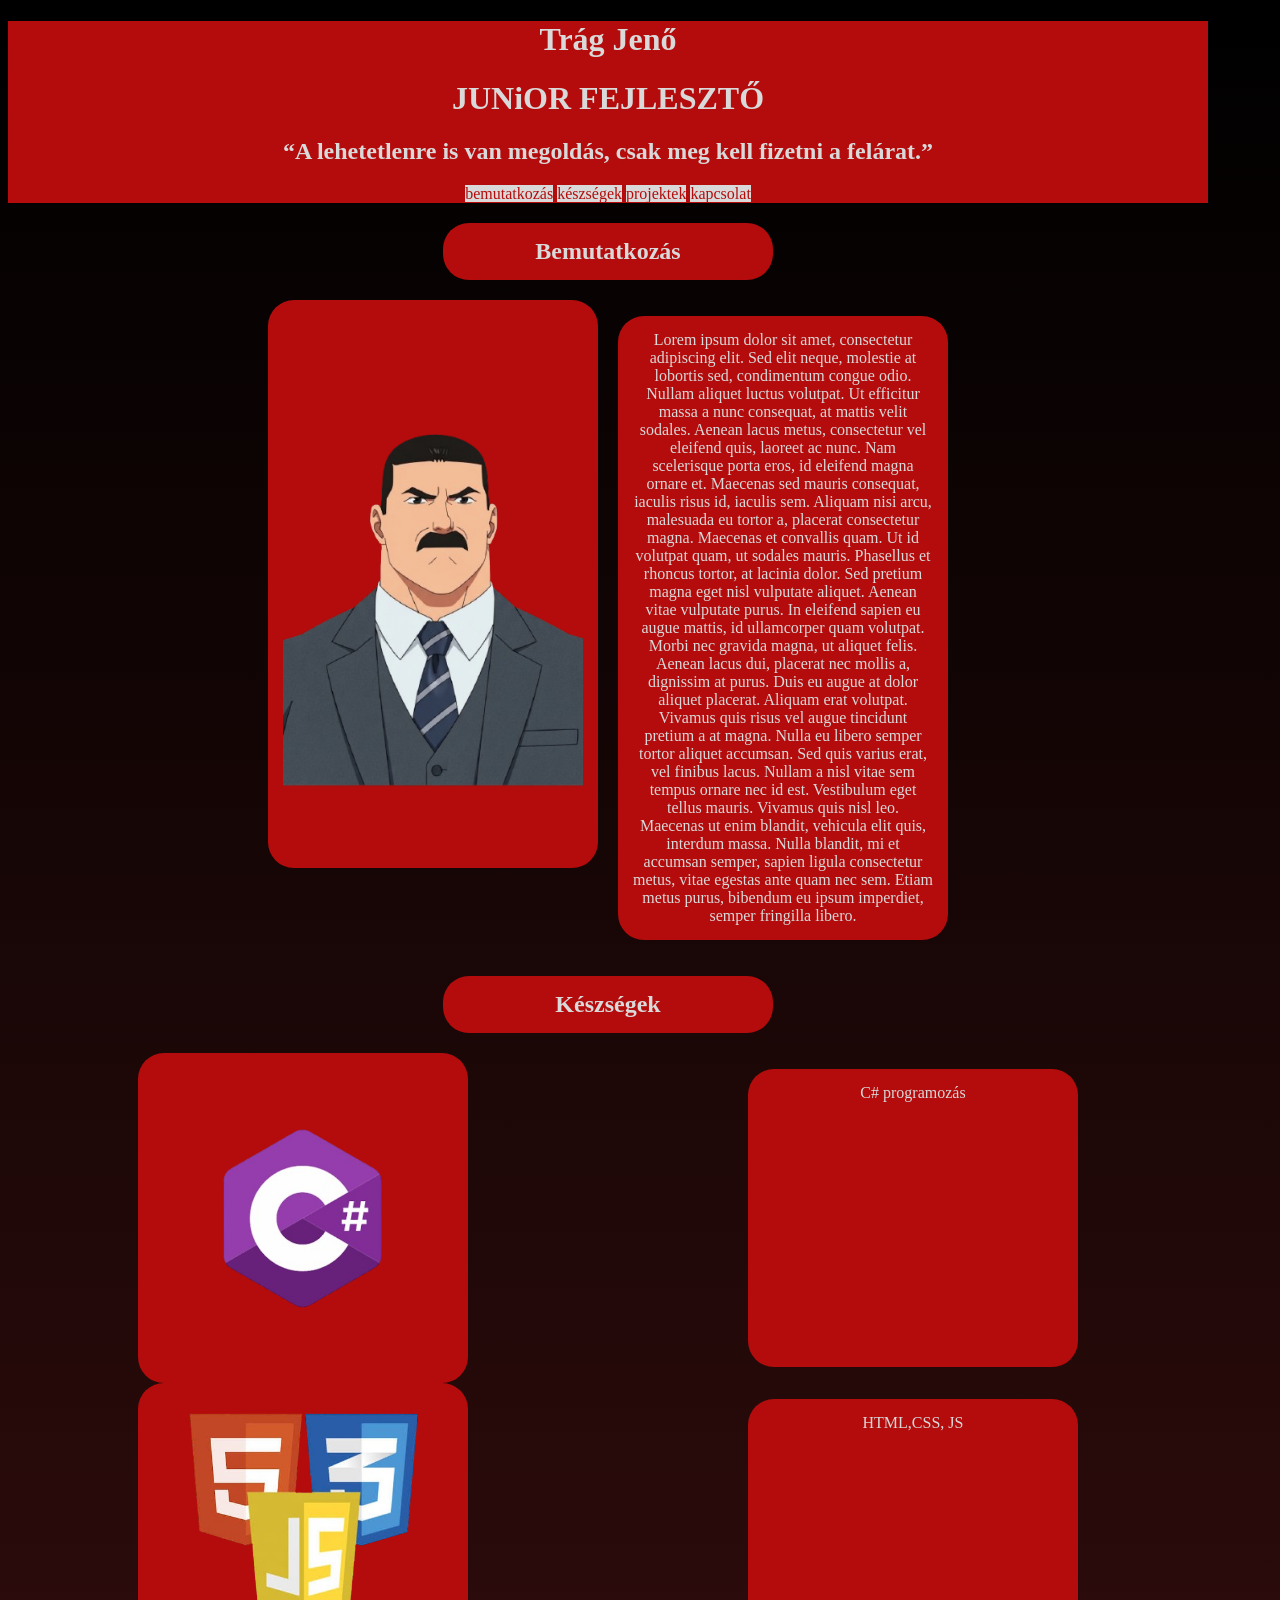
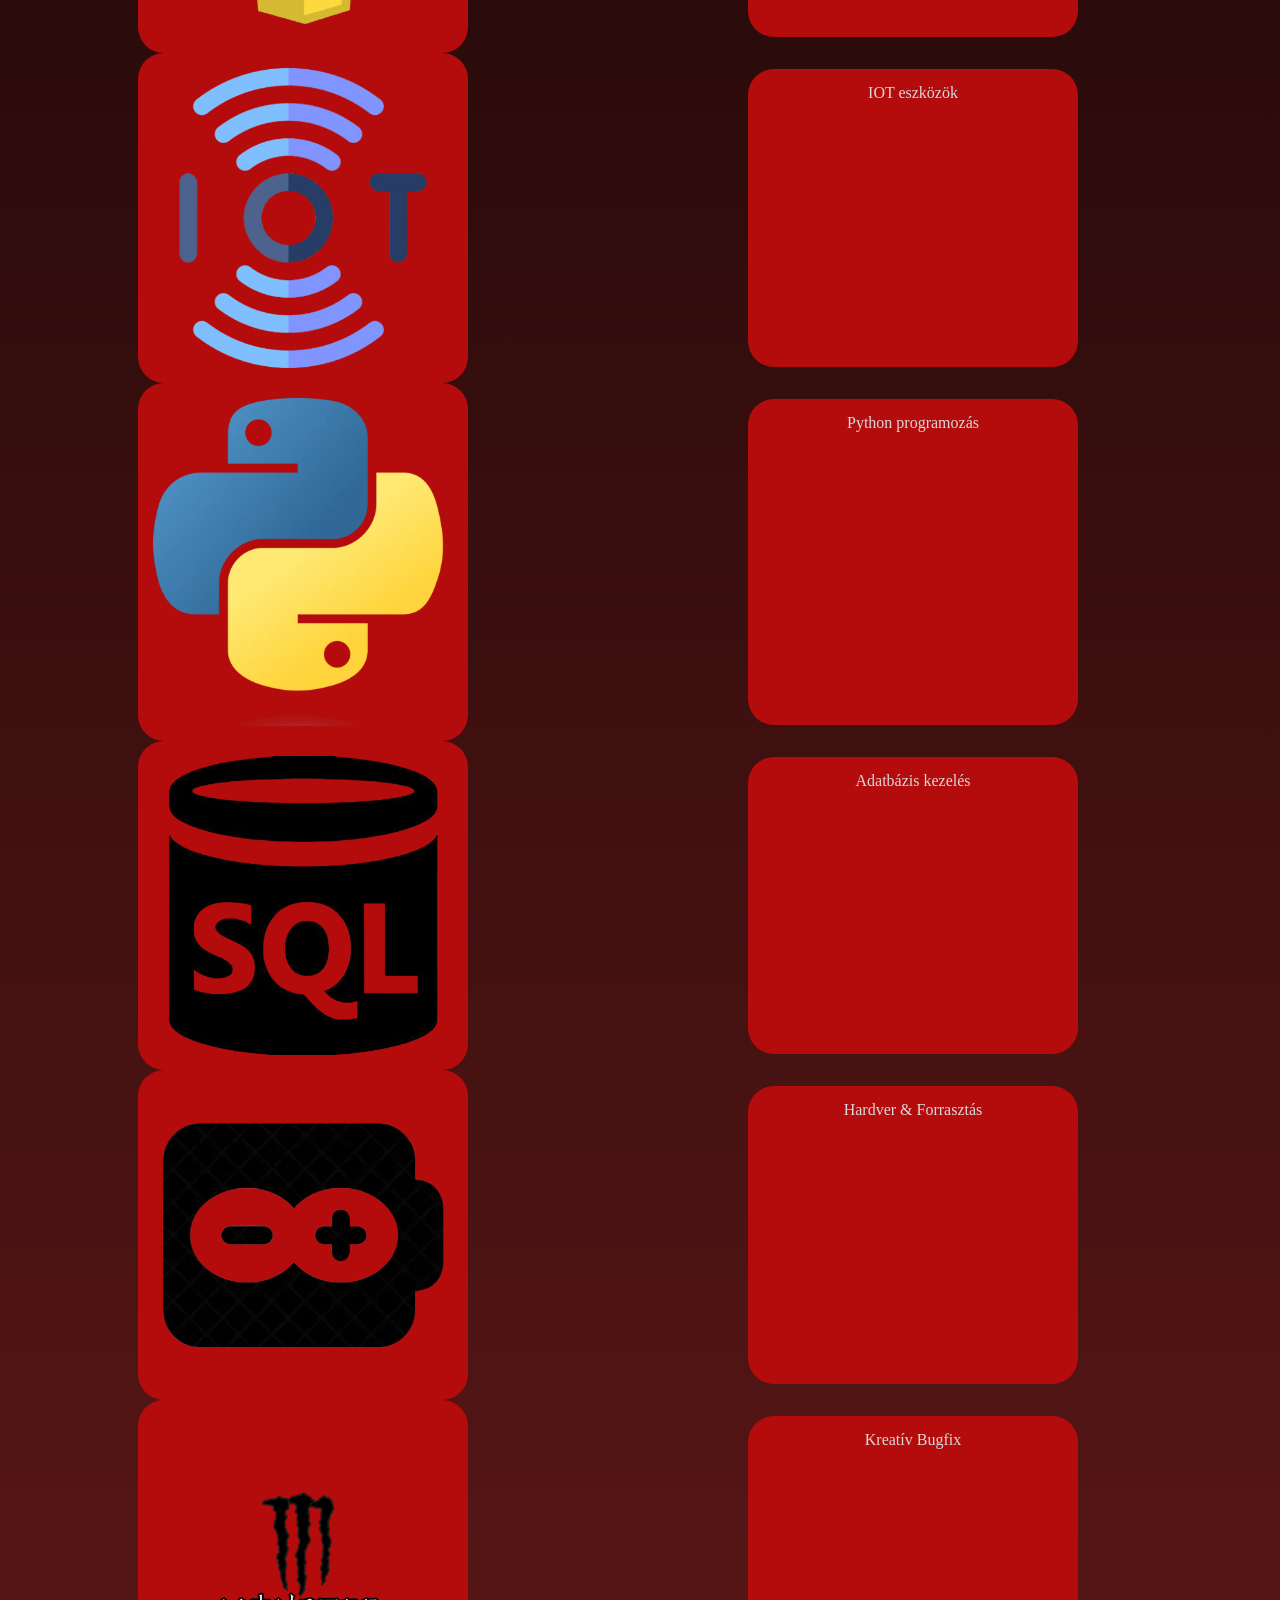
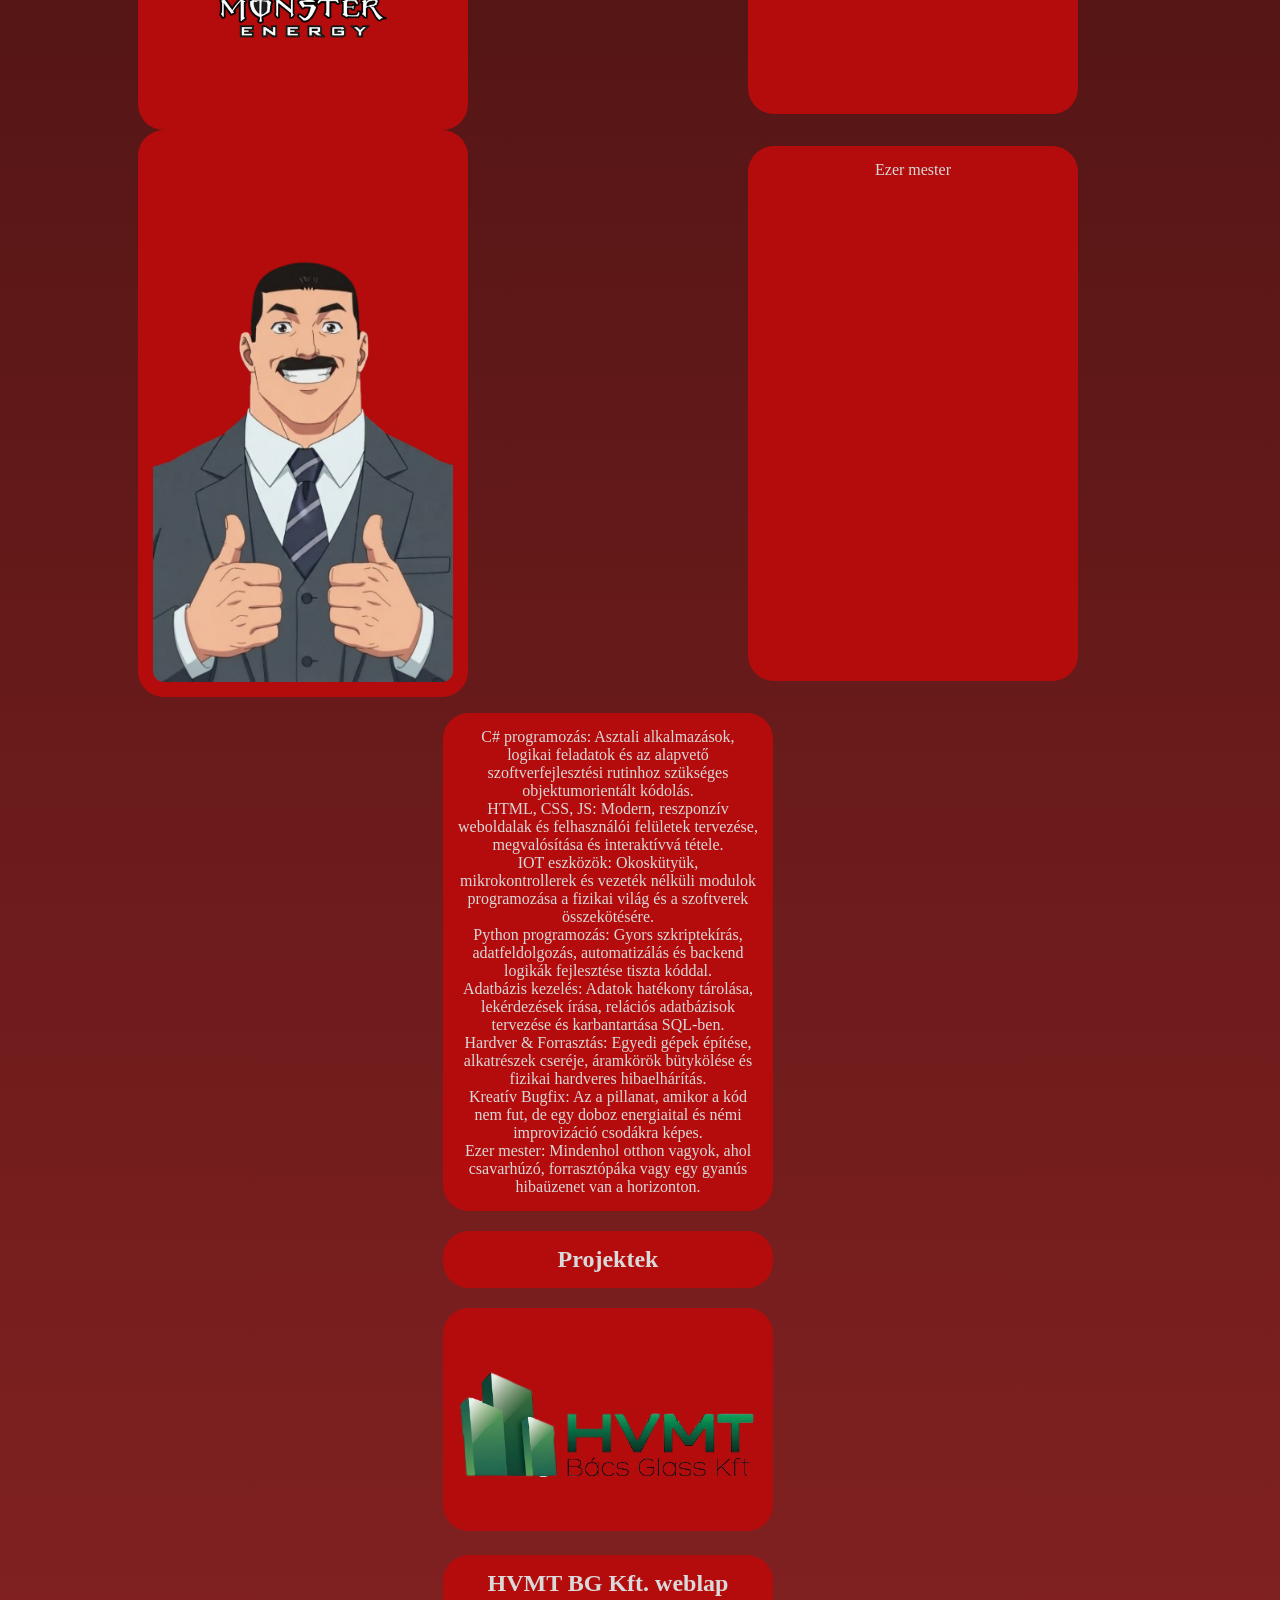
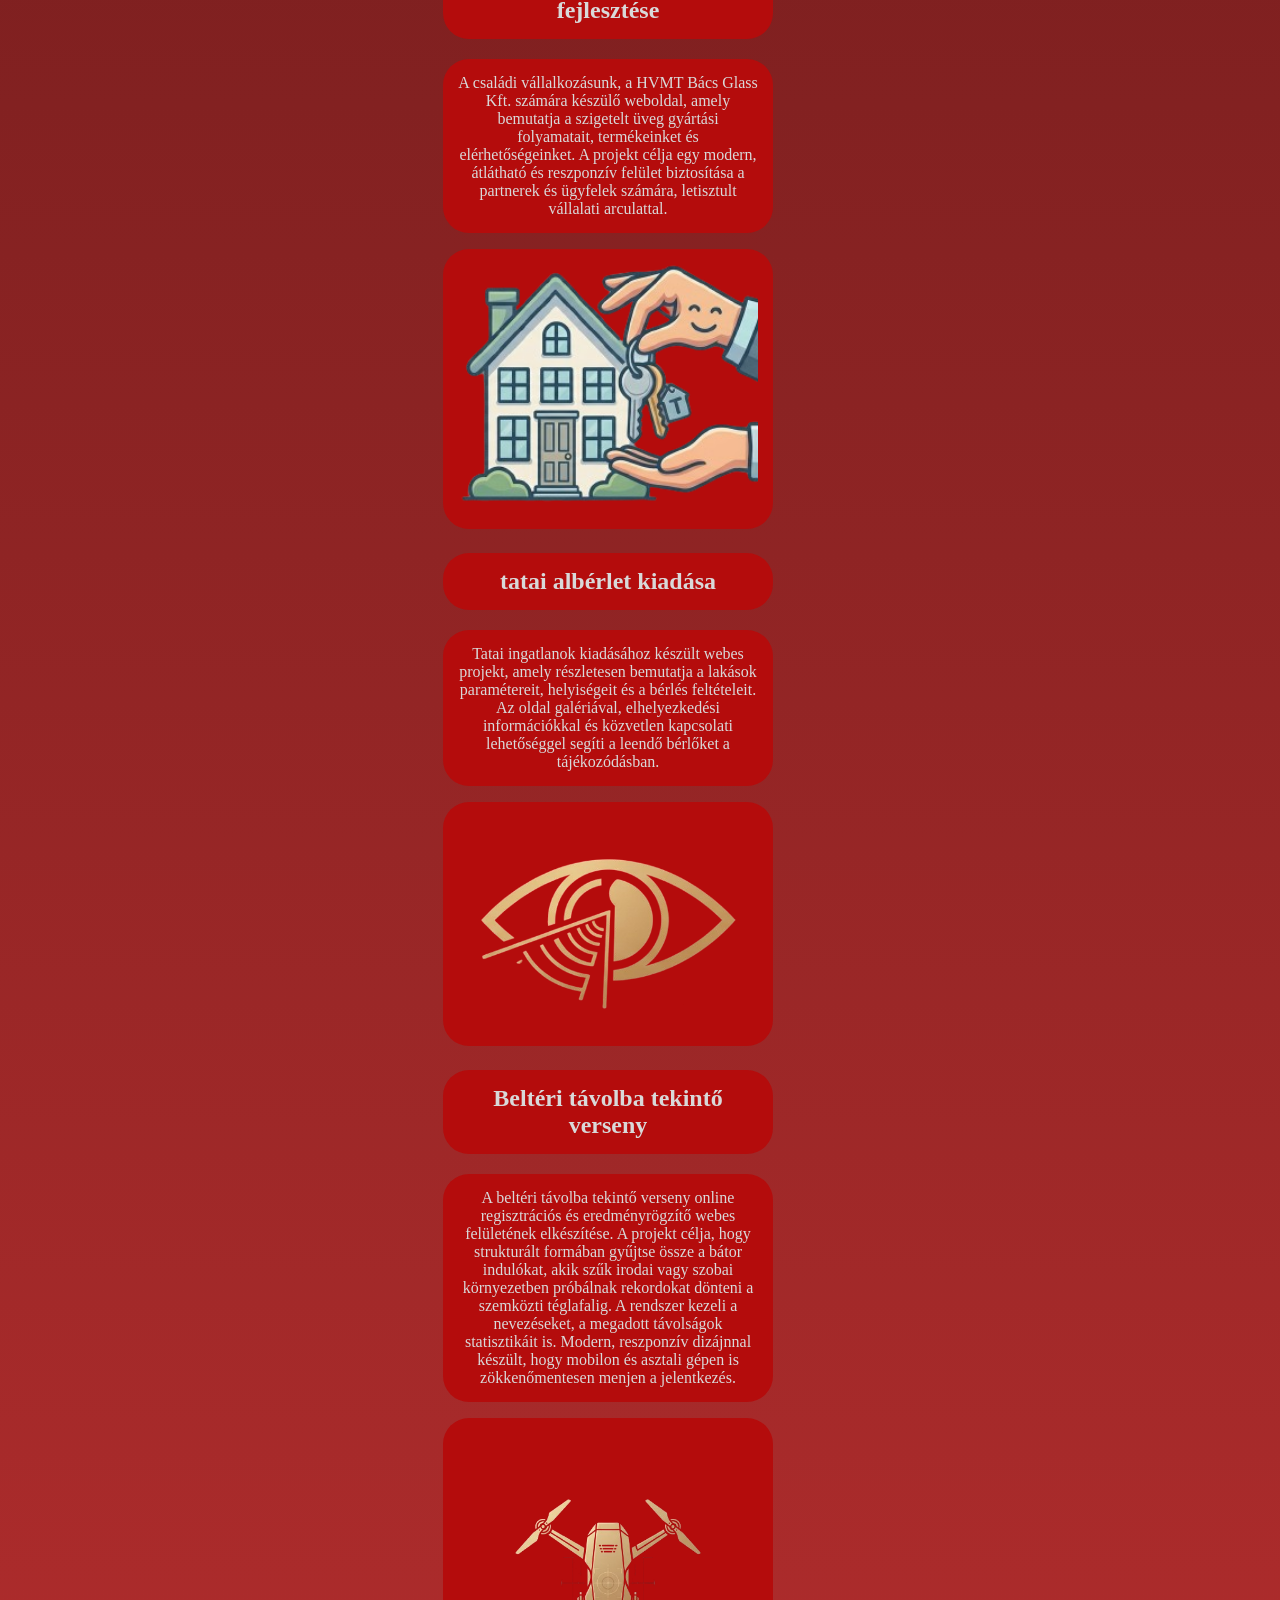
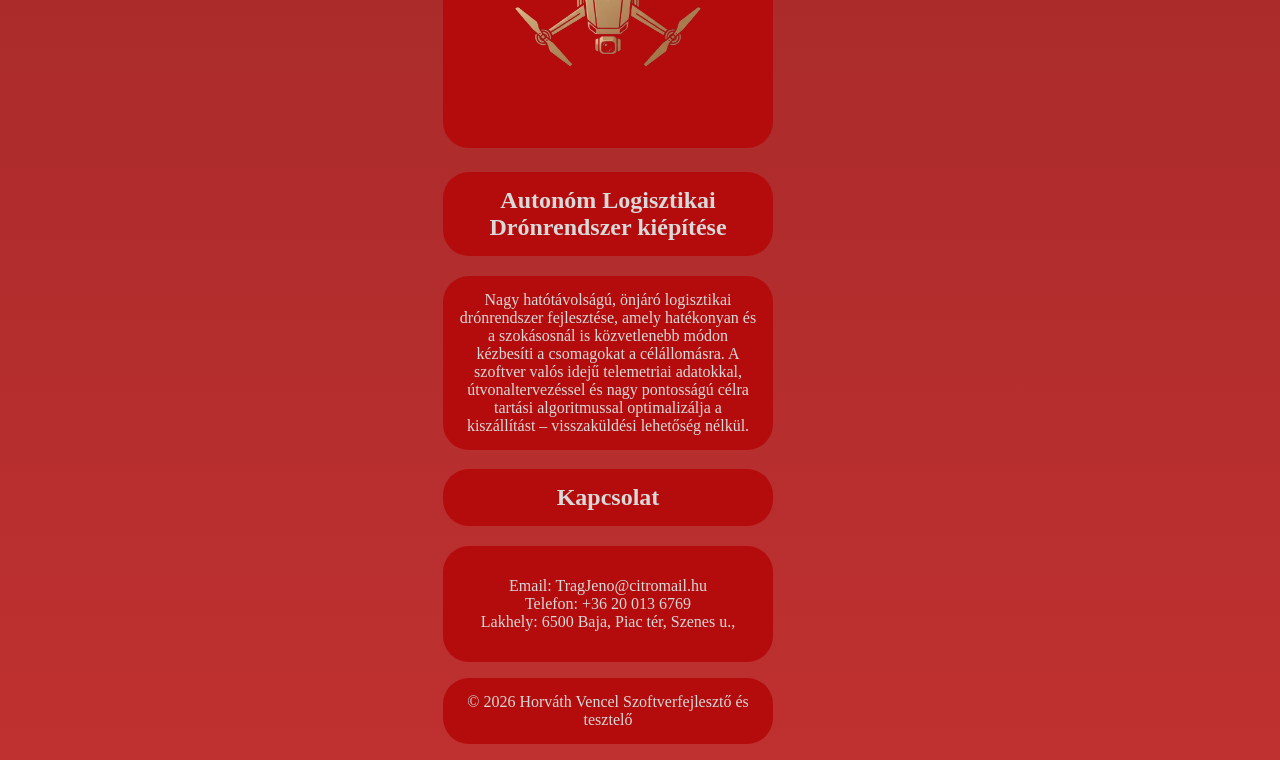
==== index.html @ 9ea6933c "modositas" ====
<!DOCTYPE html>
<html lang="hu">

<head>
    <meta charset="UTF-8">
    <meta name="viewport" content="width=device-width, initial-scale=1.0">
    <title>Portfólió</title>
    <link rel="stylesheet" href="/portfolio/css/style.css">
</head>

<body>
    <header>





        <main>
            <div>
                <h1>Trág Jenő</h1>
                <h1>JUNiOR FEJLESZTŐ</h1>
                <h2>“A lehetetlenre is van megoldás, csak meg kell fizetni a felárat.”</h2>
            </div>
            <nav>
                <a href="#bemutatkozas">bemutatkozás</a>
                <a href="#keszsegek">készségek</a>
                <a href="#projektek">projektek</a>
                <a href="#kapcsolat">kapcsolat</a>
            </nav>
    </header>
    <section>
        <div>
            <h1 id="bemutatkozas" class="hatter">Bemutatkozás</h1>
        </div>

        <div class="container">
            <div>
                <img src="/portfolio/img/jeno.png" alt="" class="hatter">
            </div>

            <div>
                <p class="hatter">Lorem ipsum dolor sit amet, consectetur adipiscing elit. Sed elit neque, molestie at
                    lobortis sed, condimentum congue odio. Nullam aliquet luctus volutpat. Ut efficitur massa a nunc
                    consequat, at mattis velit sodales. Aenean lacus metus, consectetur vel eleifend quis, laoreet ac
                    nunc. Nam scelerisque porta eros, id eleifend magna ornare et. Maecenas sed mauris consequat,
                    iaculis risus id, iaculis sem. Aliquam nisi arcu, malesuada eu tortor a, placerat consectetur magna.
                    Maecenas et convallis quam. Ut id volutpat quam, ut sodales mauris. Phasellus et rhoncus tortor, at
                    lacinia dolor.
                    Sed pretium magna eget nisl vulputate aliquet. Aenean vitae vulputate purus. In eleifend sapien eu
                    augue mattis, id ullamcorper quam volutpat. Morbi nec gravida magna, ut aliquet felis. Aenean lacus
                    dui, placerat nec mollis a, dignissim at purus. Duis eu augue at dolor aliquet placerat. Aliquam
                    erat volutpat. Vivamus quis risus vel augue tincidunt pretium a at magna.
                    Nulla eu libero semper tortor aliquet accumsan. Sed quis varius erat, vel finibus lacus. Nullam a
                    nisl vitae sem tempus ornare nec id est. Vestibulum eget tellus mauris. Vivamus quis nisl leo.
                    Maecenas ut enim blandit, vehicula elit quis, interdum massa. Nulla blandit, mi et accumsan semper,
                    sapien ligula consectetur metus, vitae egestas ante quam nec sem. Etiam metus purus, bibendum eu
                    ipsum imperdiet, semper fringilla libero.</p>
            </div>
        </div>
    </section>

    <section>
        <div class="formazas">
            <div>
                <h1 id="keszsegek" class="hatter">Készségek</h1>
            </div>

            <div class="container2">
                <img src="/portfolio/img/c.png" alt="" class="hatter">
                <p class="hatter">
                    C# programozás
                </p>
            </div>
            <div class="container2">
                <img src="/portfolio/img/htmlcssjs.png" alt="" class="hatter">
                <p class="hatter">
                    HTML,CSS, JS
                </p>
            </div>
            <div class="container2">
                <img src="/portfolio/img/iot.png" alt="" class="hatter">
                <p class="hatter">
                    IOT eszközök
                </p>
            </div>
            <div class="container2">
                <img src="/portfolio/img/python.webp" alt="" class="hatter">
                <p class="hatter">
                    Python programozás
                </p>
            </div>
            <div class="container2">
                <img src="/portfolio/img/sql.png" alt="" class="hatter">
                <p class="hatter">
                    Adatbázis kezelés
                </p>
            </div>
            <div class="container2">
                <img src="/portfolio/img/mkoontroller.png" alt="" class="hatter">
                <p class="hatter">
                    Hardver & Forrasztás
                </p>
            </div>
            <div class="container2">
                <img src="/portfolio/img/monster.webp" alt="" class="hatter">
                <p class="hatter">
                    Kreatív Bugfix
                </p>
            </div>
            <div class="container2">
                <img src="/portfolio/img/jeno2.png" alt="" class="hatter">
                <p class="hatter">
                    Ezer mester
                </p>
            </div>
        </div>

        <div>
            <p class="hatter">
                C# programozás: Asztali alkalmazások, logikai feladatok és az alapvető szoftverfejlesztési rutinhoz
                szükséges objektumorientált kódolás. <br>
                HTML, CSS, JS: Modern, reszponzív weboldalak és felhasználói felületek tervezése, megvalósítása és
                interaktívvá tétele. <br>
                IOT eszközök: Okoskütyük, mikrokontrollerek és vezeték nélküli modulok programozása a fizikai világ és a
                szoftverek összekötésére. <br>
                Python programozás: Gyors szkriptekírás, adatfeldolgozás, automatizálás és backend logikák fejlesztése
                tiszta kóddal. <br>
                Adatbázis kezelés: Adatok hatékony tárolása, lekérdezések írása, relációs adatbázisok tervezése és
                karbantartása SQL-ben. <br>
                Hardver & Forrasztás: Egyedi gépek építése, alkatrészek cseréje, áramkörök bütykölése és fizikai
                hardveres hibaelhárítás. <br>
                Kreatív Bugfix: Az a pillanat, amikor a kód nem fut, de egy doboz energiaital és némi improvizáció
                csodákra képes. <br>
                Ezer mester: Mindenhol otthon vagyok, ahol csavarhúzó, forrasztópáka vagy egy gyanús hibaüzenet van a
                horizonton.
            </p>
        </div>
    </section>

    <section>
        <div>
            <h1 id="projektek" class="hatter">Projektek</h1>
        </div>

        <div class="box">
            <div class="kep">
                <img src="/portfolio/img/logoo.png" alt="HVMTBG logója" class="hatter">
            </div>
            <div class="cim">
                <h2 class="hatter">HVMT BG Kft. weblap fejlesztése</h2>
            </div>
            <div class="szoveg">
                <p class="hatter">
                    A családi vállalkozásunk, a HVMT Bács Glass Kft. számára készülő weboldal, amely bemutatja a
                    szigetelt üveg gyártási folyamatait, termékeinket és elérhetőségeinket. A projekt célja egy modern,
                    átlátható és reszponzív felület biztosítása a partnerek és ügyfelek számára, letisztult vállalati
                    arculattal.
                </p>
            </div>
        </div>


        <div class="box">
            <div class="kep">
                <img src="/portfolio/img/tata.png" alt="" class="hatter">
            </div>
            <div class="cim">
                <h2 class="hatter">tatai albérlet kiadása</h2>
            </div>
            <div class="szoveg">
                <p class="hatter">
                    Tatai ingatlanok kiadásához készült webes projekt, amely részletesen bemutatja a lakások
                    paramétereit, helyiségeit és a bérlés feltételeit. Az oldal galériával, elhelyezkedési
                    információkkal és közvetlen kapcsolati lehetőséggel segíti a leendő bérlőket a tájékozódásban.
                </p>
            </div>
        </div>


        <div class="box">
            <div class="kep">
                <img src="/portfolio/img/szem.png" alt="" class="hatter">
            </div>
            <div class="cim">
                <h2 class="hatter">Beltéri távolba tekintő verseny </h2>
            </div>
            <div class="szoveg">
                <p class="hatter">
                    A beltéri távolba tekintő verseny online regisztrációs és eredményrögzítő webes felületének
                    elkészítése. A projekt célja, hogy strukturált formában gyűjtse össze a bátor indulókat, akik szűk
                    irodai vagy szobai környezetben próbálnak rekordokat dönteni a szemközti téglafalig. A rendszer
                    kezeli a nevezéseket, a megadott távolságok statisztikáit is. Modern, reszponzív dizájnnal készült,
                    hogy mobilon és asztali gépen is zökkenőmentesen menjen a jelentkezés.
                </p>
            </div>
        </div>


        <div class="box">
            <div class="kep">
                <img src="/portfolio/img/dron.png" alt="" class="hatter">
            </div>
            <div class="cim">
                <h2 class="hatter">Autonóm Logisztikai Drónrendszer kiépítése</h2>
            </div>
            <div class="szoveg">
                <p class="hatter">
                    Nagy hatótávolságú, önjáró logisztikai drónrendszer fejlesztése, amely hatékonyan és a szokásosnál
                    is közvetlenebb módon kézbesíti a csomagokat a célállomásra. A szoftver valós idejű telemetriai
                    adatokkal, útvonaltervezéssel és nagy pontosságú célra tartási algoritmussal optimalizálja a
                    kiszállítást – visszaküldési lehetőség nélkül.
                </p>
            </div>
        </div>
    </section>

    <section>
        <div>
            <h1 id="kapcsolat" class="hatter">Kapcsolat</h1>
        </div>

        <div class="hatter">
            <p>Email: TragJeno@citromail.hu <br>
                Telefon: +36 20 013 6769 <br>
                Lakhely: 6500 Baja, Piac tér, Szenes u.,
            </p>
        </div>
    </section>
    </main>





    <footer>
        <p class="hatter">© 2026 Horváth Vencel
            Szoftverfejlesztő és tesztelő</p>
    </footer>


</body>

</html>
---- portfolio/css/style.css ----
html{
    scroll-behavior: smooth;
}
body{

    background: linear-gradient(180deg, rgba(0, 0, 0, 1) 0%, rgba(180, 12, 12, 0.85) 100%);
    text-align: center;
    scroll-behavior: smooth;
    max-width: 1200px;
    justify-content: center;
}
header{
    background-color: rgb(180 12 12);
    color: rgb(217 217 217);
    text-align: center;
    max-width: 1200px;
    margin-left: auto;
    margin-right: auto;
}
a{
    text-decoration: none;
    background-color: rgb(217 217 217);
    color: rgb(180 12 12);
}
a:hover{
    background-color: rgb(180 12 12);
    color: rgb(217 217 217);
}
section,div,h1{
   
    color: rgb(217 217 217);
}
.hatter{
    background-color: rgb(180 12 12);
    border-radius: 26px;
    padding-inline-start: 20px;
    text-align: center;
    padding: 15px;
    color: rgb(217 217 217);
    margin-left: auto;
    margin-right: auto;
}
.hatter,img{
    width: 300px;
    
}

.container {
  display: flex;
  flex-direction: row;
  flex-wrap: wrap;
  justify-content: center;
  align-items: stretch;
  align-content: stretch;
  gap: 20px;
  margin-left: auto;
    margin-right: auto;
}
.container2 {
  display: flex;
  flex-direction: row;
  flex-wrap: wrap;
  justify-content: center;
  align-content: stretch;
  gap: 20px;
  margin-left: auto;
    margin-right: auto;
}
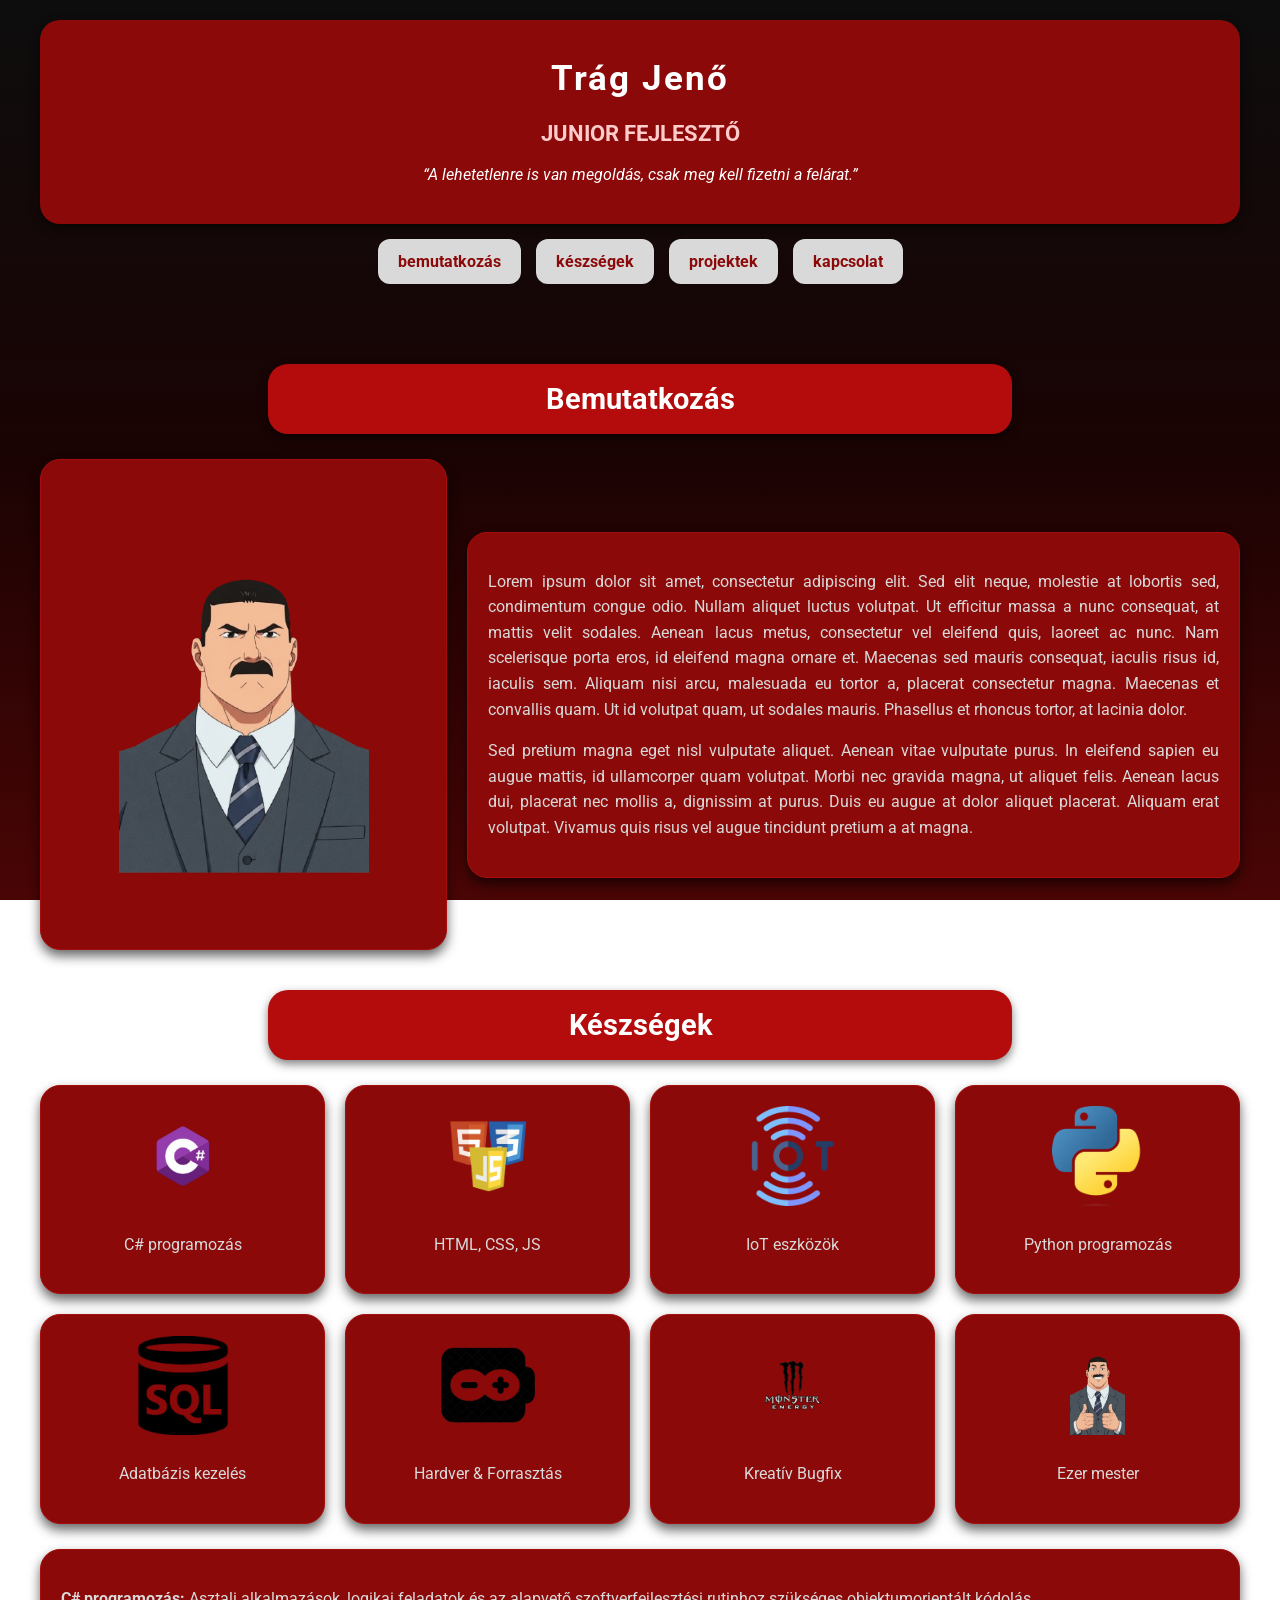
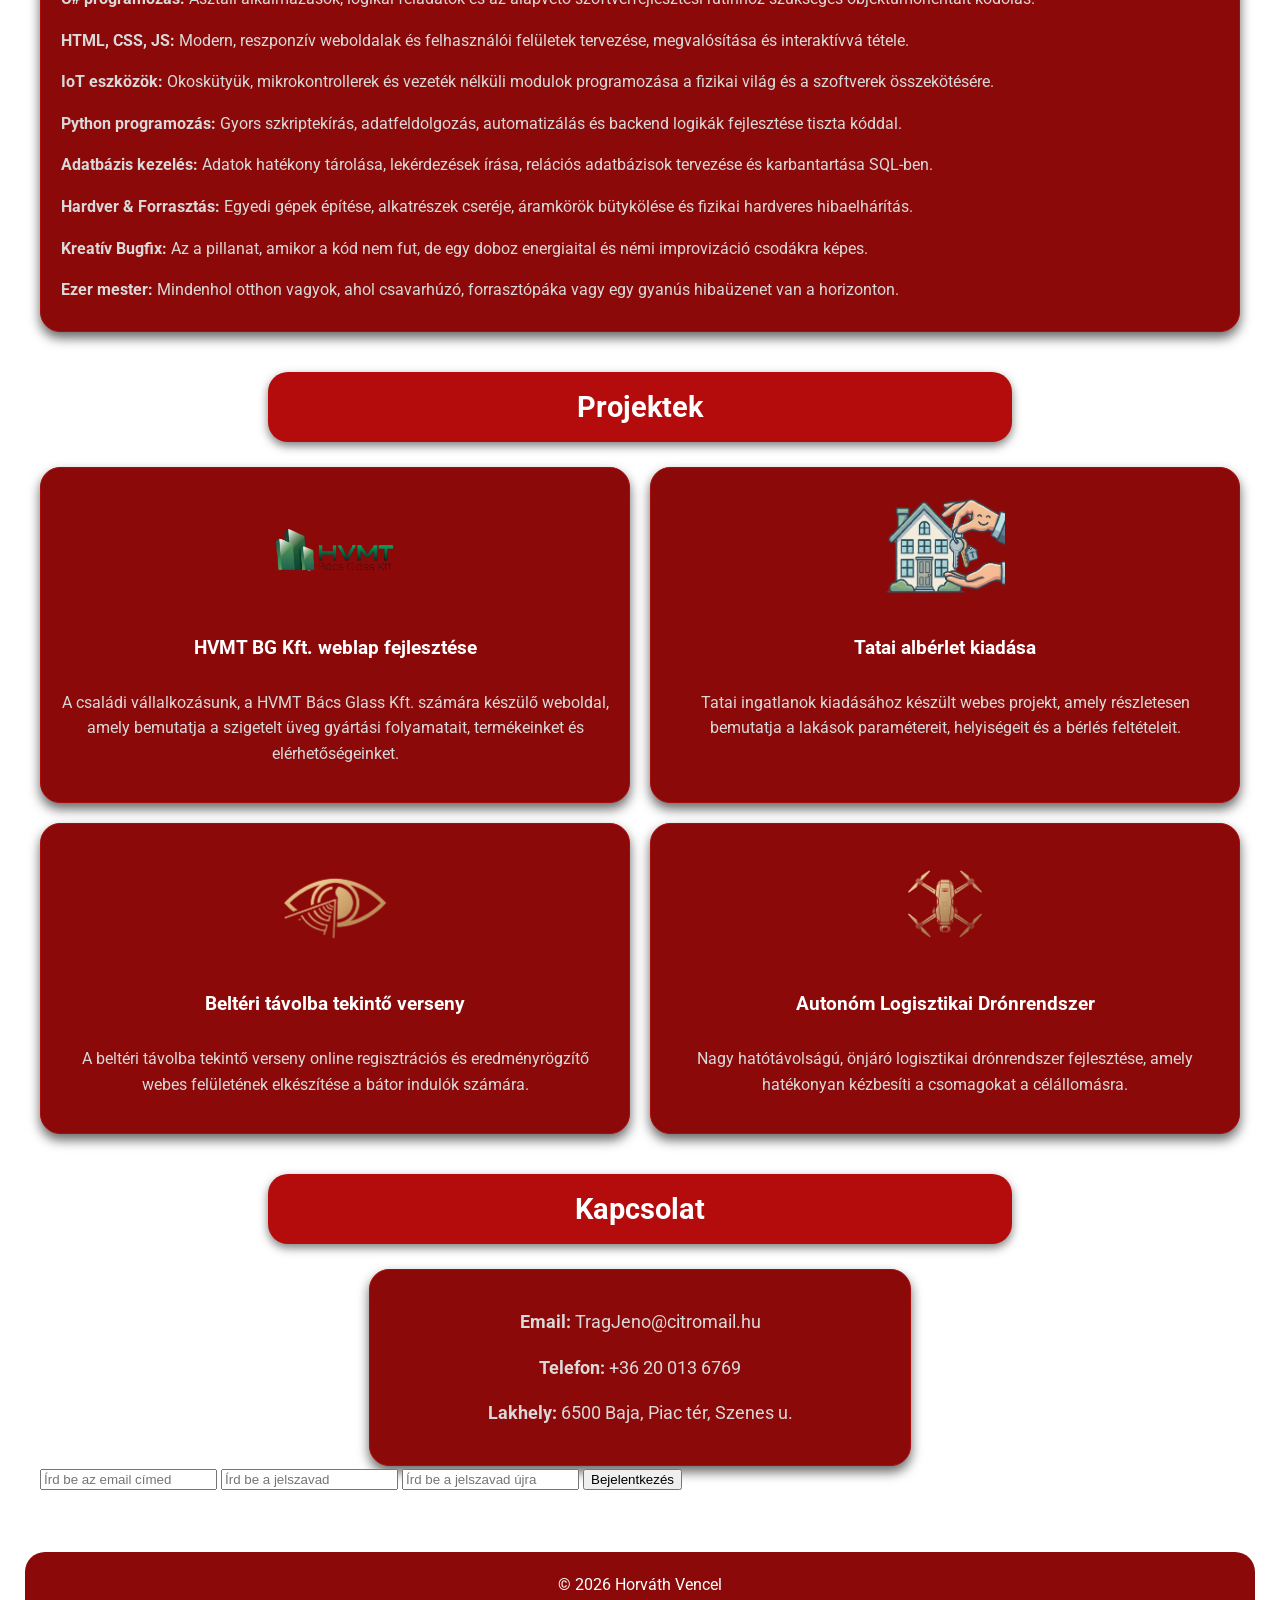
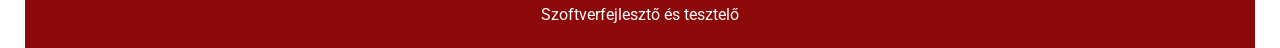
==== commit 37229ddc: "js" ====
--- a/index.html
+++ b/index.html
@@ -4,240 +4,161 @@
 <head>
     <meta charset="UTF-8">
     <meta name="viewport" content="width=device-width, initial-scale=1.0">
-    <title>Portfólió</title>
-    <link rel="stylesheet" href="/portfolio/css/style.css">
+    <title>Portfólió - Trág Jenő</title>
+    <!-- Google Fonts betűtípus a pluszpontért -->
+    <link rel="preconnect" href="https://fonts.googleapis.com">
+    <link rel="preconnect" href="https://fonts.gstatic.com" crossorigin>
+    <link href="https://fonts.googleapis.com/css2?family=Roboto:wght@400;700&display=swap" rel="stylesheet">
+    <link rel="stylesheet" href="css/style.css">
 </head>
 
 <body>
+
+    <!-- FEJLÉC ÉS NAVIGÁCIÓ -->
     <header>
+        <div class="header-box">
+            <h1>Trág Jenő</h1>
+            <h2>JUNIOR FEJLESZTŐ</h2>
+            <p class="motto">“A lehetetlenre is van megoldás, csak meg kell fizetni a felárat.”</p>
+        </div>
+        <nav>
+            <a href="#bemutatkozas">bemutatkozás</a>
+            <a href="#keszsegek">készségek</a>
+            <a href="#projektek">projektek</a>
+            <a href="#kapcsolat">kapcsolat</a>
+        </nav>
+    </header>
 
-
-
-
-
-        <main>
-            <div>
-                <h1>Trág Jenő</h1>
-                <h1>JUNiOR FEJLESZTŐ</h1>
-                <h2>“A lehetetlenre is van megoldás, csak meg kell fizetni a felárat.”</h2>
-            </div>
-            <nav>
-                <a href="#bemutatkozas">bemutatkozás</a>
-                <a href="#keszsegek">készségek</a>
-                <a href="#projektek">projektek</a>
-                <a href="#kapcsolat">kapcsolat</a>
-            </nav>
-    </header>
-    <section>
-        <div>
-            <h1 id="bemutatkozas" class="hatter">Bemutatkozás</h1>
-        </div>
-
-        <div class="container">
-            <div>
-                <img src="/portfolio/img/jeno.png" alt="" class="hatter">
-            </div>
-
-            <div>
-                <p class="hatter">Lorem ipsum dolor sit amet, consectetur adipiscing elit. Sed elit neque, molestie at
+    <main>
+        <!-- BEMUTATKOZÁS SZEKCIÓ -->
+        <section id="bemutatkozas">
+            <h2 class="section-title">Bemutatkozás</h2>
+            <div class="container bemutatkozas-container">
+                <div class="card img-card">
+                    <img src="img/jeno.png" alt="Trág Jenő portréja">
+                </div>
+                <div class="card text-card">
+                    <p>Lorem ipsum dolor sit amet, consectetur adipiscing elit. Sed elit neque, molestie at
                     lobortis sed, condimentum congue odio. Nullam aliquet luctus volutpat. Ut efficitur massa a nunc
                     consequat, at mattis velit sodales. Aenean lacus metus, consectetur vel eleifend quis, laoreet ac
                     nunc. Nam scelerisque porta eros, id eleifend magna ornare et. Maecenas sed mauris consequat,
                     iaculis risus id, iaculis sem. Aliquam nisi arcu, malesuada eu tortor a, placerat consectetur magna.
                     Maecenas et convallis quam. Ut id volutpat quam, ut sodales mauris. Phasellus et rhoncus tortor, at
-                    lacinia dolor.
-                    Sed pretium magna eget nisl vulputate aliquet. Aenean vitae vulputate purus. In eleifend sapien eu
+                    lacinia dolor.</p>
+                    <p>Sed pretium magna eget nisl vulputate aliquet. Aenean vitae vulputate purus. In eleifend sapien eu
                     augue mattis, id ullamcorper quam volutpat. Morbi nec gravida magna, ut aliquet felis. Aenean lacus
                     dui, placerat nec mollis a, dignissim at purus. Duis eu augue at dolor aliquet placerat. Aliquam
-                    erat volutpat. Vivamus quis risus vel augue tincidunt pretium a at magna.
-                    Nulla eu libero semper tortor aliquet accumsan. Sed quis varius erat, vel finibus lacus. Nullam a
-                    nisl vitae sem tempus ornare nec id est. Vestibulum eget tellus mauris. Vivamus quis nisl leo.
-                    Maecenas ut enim blandit, vehicula elit quis, interdum massa. Nulla blandit, mi et accumsan semper,
-                    sapien ligula consectetur metus, vitae egestas ante quam nec sem. Etiam metus purus, bibendum eu
-                    ipsum imperdiet, semper fringilla libero.</p>
+                    erat volutpat. Vivamus quis risus vel augue tincidunt pretium a at magna.</p>
+                </div>
             </div>
-        </div>
-    </section>
+        </section>
 
-    <section>
-        <div class="formazas">
-            <div>
-                <h1 id="keszsegek" class="hatter">Készségek</h1>
+        <!-- KÉSZSÉGEK SZEKCIÓ -->
+        <section id="keszsegek">
+            <h2 class="section-title">Készségek</h2>
+            <div class="skills-grid">
+                <div class="card skill-card">
+                    <img src="img/c.png" alt="C# ikon">
+                    <p>C# programozás</p>
+                </div>
+                <div class="card skill-card">
+                    <img src="img/htmlcssjs.png" alt="HTML CSS JS ikon">
+                    <p>HTML, CSS, JS</p>
+                </div>
+                <div class="card skill-card">
+                    <img src="img/iot.png" alt="IoT ikon">
+                    <p>IoT eszközök</p>
+                </div>
+                <div class="card skill-card">
+                    <img src="img/python.webp" alt="Python ikon">
+                    <p>Python programozás</p>
+                </div>
+                <div class="card skill-card">
+                    <img src="img/sql.png" alt="SQL ikon">
+                    <p>Adatbázis kezelés</p>
+                </div>
+                <div class="card skill-card">
+                    <img src="img/mkoontroller.png" alt="Hardver ikon">
+                    <p>Hardver & Forrasztás</p>
+                </div>
+                <div class="card skill-card">
+                    <img src="img/monster.webp" alt="Bugfix ikon">
+                    <p>Kreatív Bugfix</p>
+                </div>
+                <div class="card skill-card">
+                    <img src="img/jeno2.png" alt="Ezer mester ikon">
+                    <p>Ezer mester</p>
+                </div>
             </div>
 
-            <div class="container2">
-                <img src="/portfolio/img/c.png" alt="" class="hatter">
-                <p class="hatter">
-                    C# programozás
-                </p>
+            <!-- Készségek részletes leírása -->
+            <div class="card skills-description">
+                <p><strong>C# programozás:</strong> Asztali alkalmazások, logikai feladatok és az alapvető szoftverfejlesztési rutinhoz szükséges objektumorientált kódolás.</p>
+                <p><strong>HTML, CSS, JS:</strong> Modern, reszponzív weboldalak és felhasználói felületek tervezése, megvalósítása és interaktívvá tétele.</p>
+                <p><strong>IoT eszközök:</strong> Okoskütyük, mikrokontrollerek és vezeték nélküli modulok programozása a fizikai világ és a szoftverek összekötésére.</p>
+                <p><strong>Python programozás:</strong> Gyors szkriptekírás, adatfeldolgozás, automatizálás és backend logikák fejlesztése tiszta kóddal.</p>
+                <p><strong>Adatbázis kezelés:</strong> Adatok hatékony tárolása, lekérdezések írása, relációs adatbázisok tervezése és karbantartása SQL-ben.</p>
+                <p><strong>Hardver & Forrasztás:</strong> Egyedi gépek építése, alkatrészek cseréje, áramkörök bütykölése és fizikai hardveres hibaelhárítás.</p>
+                <p><strong>Kreatív Bugfix:</strong> Az a pillanat, amikor a kód nem fut, de egy doboz energiaital és némi improvizáció csodákra képes.</p>
+                <p><strong>Ezer mester:</strong> Mindenhol otthon vagyok, ahol csavarhúzó, forrasztópáka vagy egy gyanús hibaüzenet van a horizonton.</p>
             </div>
-            <div class="container2">
-                <img src="/portfolio/img/htmlcssjs.png" alt="" class="hatter">
-                <p class="hatter">
-                    HTML,CSS, JS
-                </p>
+        </section>
+
+        <!-- PROJEKTEK SZEKCIÓ -->
+        <section id="projektek">
+            <h2 class="section-title">Projektek</h2>
+            <div class="projects-grid">
+                <div class="card project-card">
+                    <img src="img/logoo.png" alt="HVMTBG logója">
+                    <h3>HVMT BG Kft. weblap fejlesztése</h3>
+                    <p>A családi vállalkozásunk, a HVMT Bács Glass Kft. számára készülő weboldal, amely bemutatja a szigetelt üveg gyártási folyamatait, termékeinket és elérhetőségeinket.</p>
+                </div>
+
+                <div class="card project-card">
+                    <img src="img/tata.png" alt="Tatai albérlet">
+                    <h3>Tatai albérlet kiadása</h3>
+                    <p>Tatai ingatlanok kiadásához készült webes projekt, amely részletesen bemutatja a lakások paramétereit, helyiségeit és a bérlés feltételeit.</p>
+                </div>
+
+                <div class="card project-card">
+                    <img src="img/szem.png" alt="Távolba tekintő verseny">
+                    <h3>Beltéri távolba tekintő verseny</h3>
+                    <p>A beltéri távolba tekintő verseny online regisztrációs és eredményrögzítő webes felületének elkészítése a bátor indulók számára.</p>
+                </div>
+
+                <div class="card project-card">
+                    <img src="img/dron.png" alt="Logisztikai drón">
+                    <h3>Autonóm Logisztikai Drónrendszer</h3>
+                    <p>Nagy hatótávolságú, önjáró logisztikai drónrendszer fejlesztése, amely hatékonyan kézbesíti a csomagokat a célállomásra.</p>
+                </div>
             </div>
-            <div class="container2">
-                <img src="/portfolio/img/iot.png" alt="" class="hatter">
-                <p class="hatter">
-                    IOT eszközök
-                </p>
+        </section>
+
+        <!-- KAPCSOLAT SZEKCIÓ -->
+        <section id="kapcsolat">
+            <h2 class="section-title">Kapcsolat</h2>
+            <div class="card contact-card">
+                <p><strong>Email:</strong> TragJeno@citromail.hu</p>
+                <p><strong>Telefon:</strong> +36 20 013 6769</p>
+                <p><strong>Lakhely:</strong> 6500 Baja, Piac tér, Szenes u.</p>
             </div>
-            <div class="container2">
-                <img src="/portfolio/img/python.webp" alt="" class="hatter">
-                <p class="hatter">
-                    Python programozás
-                </p>
-            </div>
-            <div class="container2">
-                <img src="/portfolio/img/sql.png" alt="" class="hatter">
-                <p class="hatter">
-                    Adatbázis kezelés
-                </p>
-            </div>
-            <div class="container2">
-                <img src="/portfolio/img/mkoontroller.png" alt="" class="hatter">
-                <p class="hatter">
-                    Hardver & Forrasztás
-                </p>
-            </div>
-            <div class="container2">
-                <img src="/portfolio/img/monster.webp" alt="" class="hatter">
-                <p class="hatter">
-                    Kreatív Bugfix
-                </p>
-            </div>
-            <div class="container2">
-                <img src="/portfolio/img/jeno2.png" alt="" class="hatter">
-                <p class="hatter">
-                    Ezer mester
-                </p>
-            </div>
+        </section>
+        <div>
+            <input type="text" id="emailInput" placeholder="Írd be az email címed">
+            <input type="password" id="passwordInput" placeholder="Írd be a jelszavad">
+            <input type="text" id="passwordInput2" placeholder="Írd be a jelszavad újra">
+            <button id="loginButton">Bejelentkezés</button>
         </div>
-
-        <div>
-            <p class="hatter">
-                C# programozás: Asztali alkalmazások, logikai feladatok és az alapvető szoftverfejlesztési rutinhoz
-                szükséges objektumorientált kódolás. <br>
-                HTML, CSS, JS: Modern, reszponzív weboldalak és felhasználói felületek tervezése, megvalósítása és
-                interaktívvá tétele. <br>
-                IOT eszközök: Okoskütyük, mikrokontrollerek és vezeték nélküli modulok programozása a fizikai világ és a
-                szoftverek összekötésére. <br>
-                Python programozás: Gyors szkriptekírás, adatfeldolgozás, automatizálás és backend logikák fejlesztése
-                tiszta kóddal. <br>
-                Adatbázis kezelés: Adatok hatékony tárolása, lekérdezések írása, relációs adatbázisok tervezése és
-                karbantartása SQL-ben. <br>
-                Hardver & Forrasztás: Egyedi gépek építése, alkatrészek cseréje, áramkörök bütykölése és fizikai
-                hardveres hibaelhárítás. <br>
-                Kreatív Bugfix: Az a pillanat, amikor a kód nem fut, de egy doboz energiaital és némi improvizáció
-                csodákra képes. <br>
-                Ezer mester: Mindenhol otthon vagyok, ahol csavarhúzó, forrasztópáka vagy egy gyanús hibaüzenet van a
-                horizonton.
-            </p>
-        </div>
-    </section>
-
-    <section>
-        <div>
-            <h1 id="projektek" class="hatter">Projektek</h1>
-        </div>
-
-        <div class="box">
-            <div class="kep">
-                <img src="/portfolio/img/logoo.png" alt="HVMTBG logója" class="hatter">
-            </div>
-            <div class="cim">
-                <h2 class="hatter">HVMT BG Kft. weblap fejlesztése</h2>
-            </div>
-            <div class="szoveg">
-                <p class="hatter">
-                    A családi vállalkozásunk, a HVMT Bács Glass Kft. számára készülő weboldal, amely bemutatja a
-                    szigetelt üveg gyártási folyamatait, termékeinket és elérhetőségeinket. A projekt célja egy modern,
-                    átlátható és reszponzív felület biztosítása a partnerek és ügyfelek számára, letisztult vállalati
-                    arculattal.
-                </p>
-            </div>
-        </div>
-
-
-        <div class="box">
-            <div class="kep">
-                <img src="/portfolio/img/tata.png" alt="" class="hatter">
-            </div>
-            <div class="cim">
-                <h2 class="hatter">tatai albérlet kiadása</h2>
-            </div>
-            <div class="szoveg">
-                <p class="hatter">
-                    Tatai ingatlanok kiadásához készült webes projekt, amely részletesen bemutatja a lakások
-                    paramétereit, helyiségeit és a bérlés feltételeit. Az oldal galériával, elhelyezkedési
-                    információkkal és közvetlen kapcsolati lehetőséggel segíti a leendő bérlőket a tájékozódásban.
-                </p>
-            </div>
-        </div>
-
-
-        <div class="box">
-            <div class="kep">
-                <img src="/portfolio/img/szem.png" alt="" class="hatter">
-            </div>
-            <div class="cim">
-                <h2 class="hatter">Beltéri távolba tekintő verseny </h2>
-            </div>
-            <div class="szoveg">
-                <p class="hatter">
-                    A beltéri távolba tekintő verseny online regisztrációs és eredményrögzítő webes felületének
-                    elkészítése. A projekt célja, hogy strukturált formában gyűjtse össze a bátor indulókat, akik szűk
-                    irodai vagy szobai környezetben próbálnak rekordokat dönteni a szemközti téglafalig. A rendszer
-                    kezeli a nevezéseket, a megadott távolságok statisztikáit is. Modern, reszponzív dizájnnal készült,
-                    hogy mobilon és asztali gépen is zökkenőmentesen menjen a jelentkezés.
-                </p>
-            </div>
-        </div>
-
-
-        <div class="box">
-            <div class="kep">
-                <img src="/portfolio/img/dron.png" alt="" class="hatter">
-            </div>
-            <div class="cim">
-                <h2 class="hatter">Autonóm Logisztikai Drónrendszer kiépítése</h2>
-            </div>
-            <div class="szoveg">
-                <p class="hatter">
-                    Nagy hatótávolságú, önjáró logisztikai drónrendszer fejlesztése, amely hatékonyan és a szokásosnál
-                    is közvetlenebb módon kézbesíti a csomagokat a célállomásra. A szoftver valós idejű telemetriai
-                    adatokkal, útvonaltervezéssel és nagy pontosságú célra tartási algoritmussal optimalizálja a
-                    kiszállítást – visszaküldési lehetőség nélkül.
-                </p>
-            </div>
-        </div>
-    </section>
-
-    <section>
-        <div>
-            <h1 id="kapcsolat" class="hatter">Kapcsolat</h1>
-        </div>
-
-        <div class="hatter">
-            <p>Email: TragJeno@citromail.hu <br>
-                Telefon: +36 20 013 6769 <br>
-                Lakhely: 6500 Baja, Piac tér, Szenes u.,
-            </p>
-        </div>
-    </section>
     </main>
 
 
 
-
-
+    <!-- LÁBLÉC -->
     <footer>
-        <p class="hatter">© 2026 Horváth Vencel
-            Szoftverfejlesztő és tesztelő</p>
+        <p>© 2026 Horváth Vencel</p>
+        <p>Szoftverfejlesztő és tesztelő</p>
     </footer>
-
-
+    <script src="main.js"></script>
 </body>
 
 </html>
--- a/css/style.css
+++ b/css/style.css
@@ -0,0 +1,248 @@
+/* ALAPBEÁLLÍTÁSOK ÉS TIPOGRÁFIA */
+html {
+    scroll-behavior: smooth;
+}
+
+body {
+    margin: 0;
+    padding: 0;
+    font-family: 'Roboto', sans-serif;
+    background: linear-gradient(180deg, #0d0d0d 0%, #1a0303 50%, #4a0505 100%);
+    background-attachment: fixed;
+    color: #d9d9d9;
+    line-height: 1.6;
+}
+
+main {
+    max-width: 1200px;
+    margin: 0 auto;
+    padding: 20px;
+}
+
+/* ÁLTALÁNOS CÍMSOROK ÉS KÁRTYÁK */
+h1, h2, h3 {
+    margin: 10px 0;
+}
+
+.section-title {
+    background-color: #b40c0c;
+    color: #ffffff;
+    text-align: center;
+    padding: 12px;
+    border-radius: 20px;
+    width: 60%;
+    margin: 40px auto 25px auto;
+    font-size: 1.8rem;
+    box-shadow: 0 4px 10px rgba(0, 0, 0, 0.5);
+}
+
+/* Kártya stílus a mintakép alapján */
+.card {
+    background-color: #8c0909;
+    border-radius: 20px;
+    padding: 20px;
+    box-shadow: 0 6px 12px rgba(0, 0, 0, 0.6);
+    border: 1px solid #a80d0d;
+    transition: transform 0.3s ease, box-shadow 0.3s ease;
+}
+
+.card:hover {
+    transform: translateY(-5px);
+    box-shadow: 0 10px 20px rgba(0, 0, 0, 0.8);
+}
+
+/* FEJLÉC ÉS NAVIGÁCIÓ */
+header {
+    max-width: 1200px;
+    margin: 20px auto;
+    text-align: center;
+}
+
+.header-box {
+    background-color: #8c0909;
+    color: #ffffff;
+    padding: 20px;
+    border-radius: 20px;
+    box-shadow: 0 4px 10px rgba(0, 0, 0, 0.5);
+}
+
+.header-box h1 {
+    font-size: 2.2rem;
+    letter-spacing: 2px;
+}
+
+.header-box h2 {
+    font-size: 1.4rem;
+    color: #ffcccc;
+}
+
+.motto {
+    font-style: italic;
+    margin-top: 10px;
+}
+
+nav {
+    display: flex;
+    justify-content: center;
+    gap: 15px;
+    margin-top: 15px;
+}
+
+nav a {
+    text-decoration: none;
+    background-color: #d9d9d9;
+    color: #8c0909;
+    font-weight: bold;
+    padding: 10px 20px;
+    border-radius: 12px;
+    transition: background-color 0.3s ease, color 0.3s ease;
+}
+
+nav a:hover {
+    background-color: #8c0909;
+    color: #ffffff;
+    border: 1px solid #d9d9d9;
+}
+
+/* BEMUTATKOZÁS SZEKCIÓ */
+.bemutatkozas-container {
+    display: flex;
+    gap: 20px;
+    align-items: center;
+}
+
+.img-card {
+    flex: 1;
+    display: flex;
+    justify-content: center;
+    align-items: center;
+}
+
+.img-card img {
+    width: 100%;
+    max-width: 250px;
+    border-radius: 15px;
+}
+
+.text-card {
+    flex: 2;
+    text-align: justify;
+}
+
+/* KÉSZSÉGEK SZEKCIÓ */
+.skills-grid {
+    display: grid;
+    grid-template-columns: repeat(4, 1fr);
+    gap: 20px;
+    margin-bottom: 25px;
+}
+
+.skill-card {
+    text-align: center;
+    display: flex;
+    flex-direction: column;
+    align-items: center;
+    justify-content: center;
+}
+
+.skill-card img {
+    width: 100px;
+    height: 100px;
+    object-fit: contain;
+    margin-bottom: 10px;
+}
+
+.skills-description {
+    text-align: left;
+}
+
+.skills-description p {
+    margin-bottom: 8px;
+}
+
+/* PROJEKTEK SZEKCIÓ */
+.projects-grid {
+    display: grid;
+    grid-template-columns: repeat(2, 1fr);
+    gap: 20px;
+}
+
+.project-card {
+    text-align: center;
+    display: flex;
+    flex-direction: column;
+    align-items: center;
+}
+
+.project-card img {
+    width: 120px;
+    height: 120px;
+    object-fit: contain;
+    margin-bottom: 15px;
+}
+
+.project-card h3 {
+    color: #ffffff;
+    font-size: 1.2rem;
+    margin-bottom: 10px;
+}
+
+/* KAPCSOLAT SZEKCIÓ */
+.contact-card {
+    max-width: 500px;
+    margin: 0 auto;
+    text-align: center;
+    font-size: 1.1rem;
+}
+
+/* LÁBLÉC */
+footer {
+    background-color: #8c0909;
+    color: #ffffff;
+    text-align: center;
+    padding: 15px;
+    margin-top: 40px;
+    border-radius: 20px 20px 0 0;
+    max-width: 1200px;
+    margin-left: auto;
+    margin-right: auto;
+}
+
+footer p {
+    margin: 5px 0;
+}
+
+/* RESZPONZÍV BEÁLLÍTÁSOK (800px alatti képernyőkhöz) */
+@media (max-width: 800px) {
+    nav {
+        flex-direction: column;
+        align-items: center;
+    }
+
+    nav a {
+        width: 80%;
+        text-align: center;
+    }
+
+    .bemutatkozas-container {
+        flex-direction: column;
+    }
+
+    .skills-grid {
+        grid-template-columns: repeat(2, 1fr);
+    }
+
+    .projects-grid {
+        grid-template-columns: 1fr;
+    }
+
+    .section-title {
+        width: 90%;
+    }
+}
+
+@media (max-width: 500px) {
+    .skills-grid {
+        grid-template-columns: 1fr;
+    }
+}
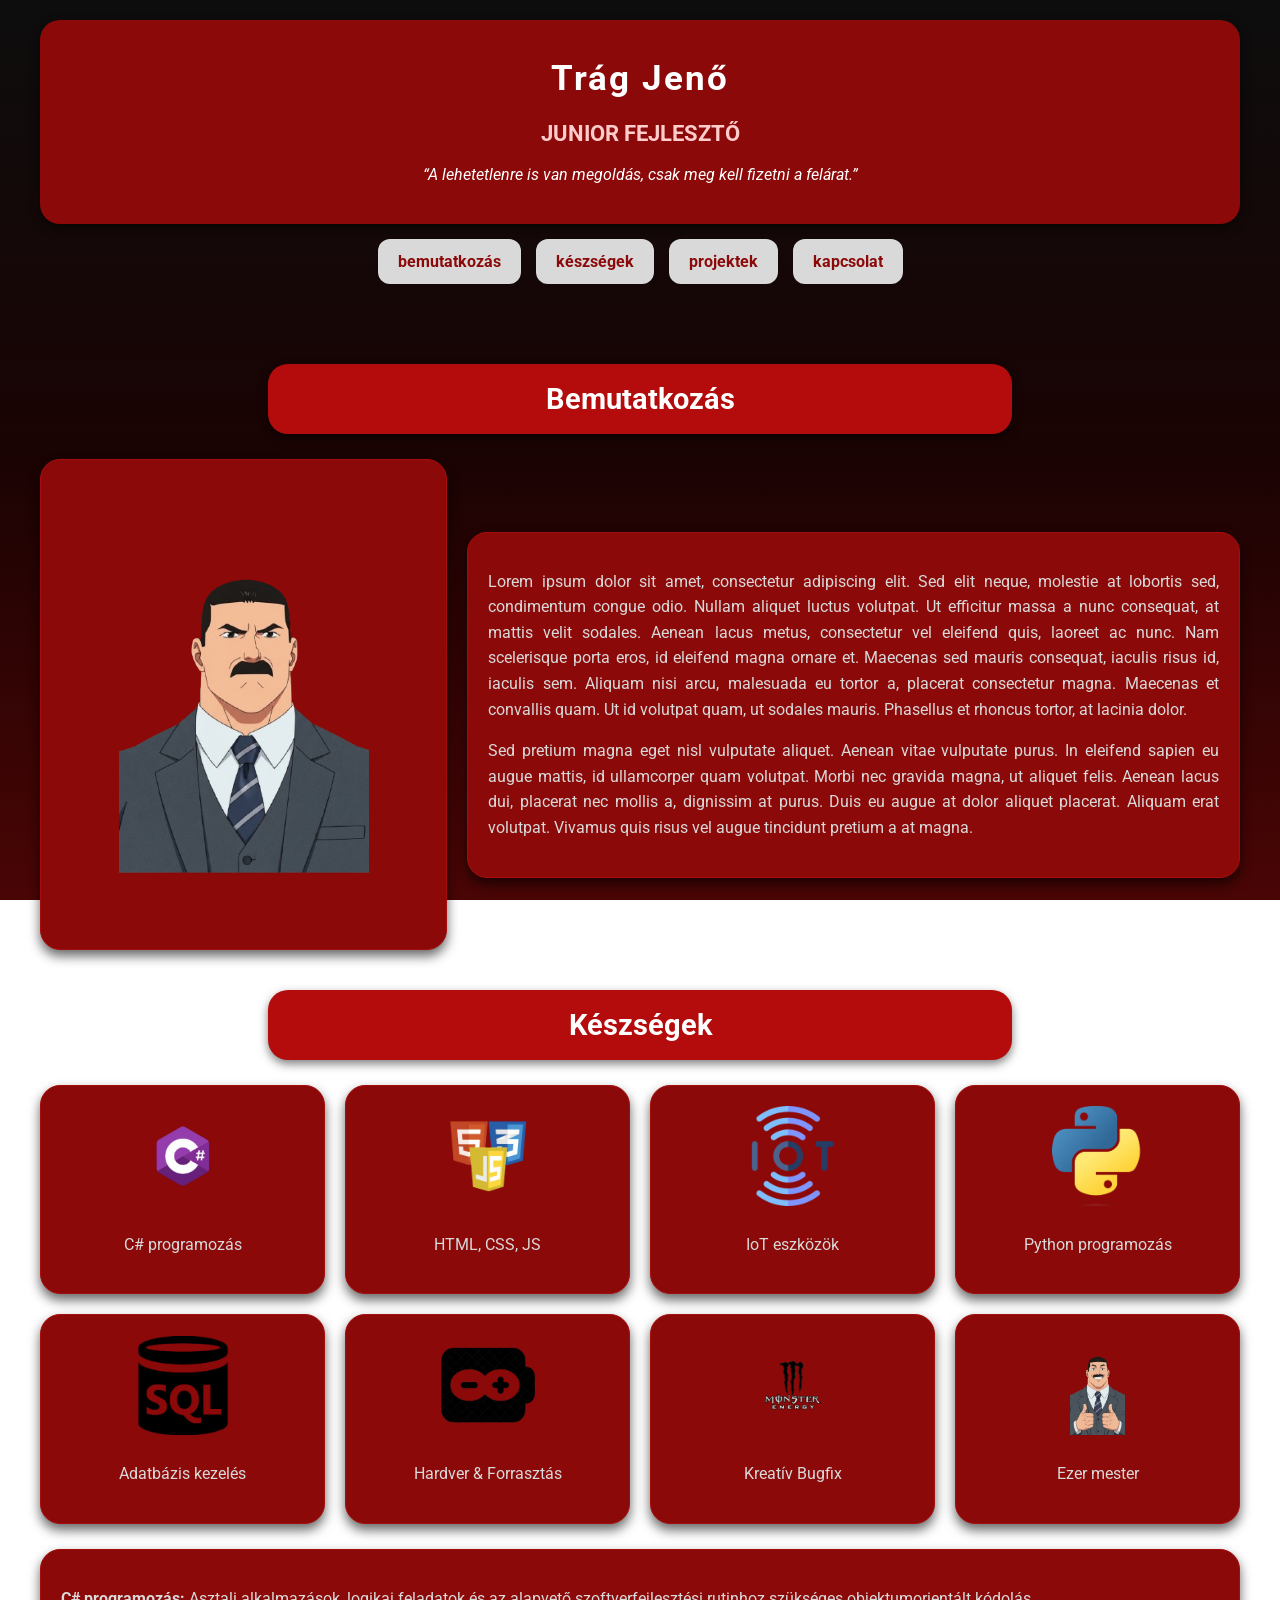
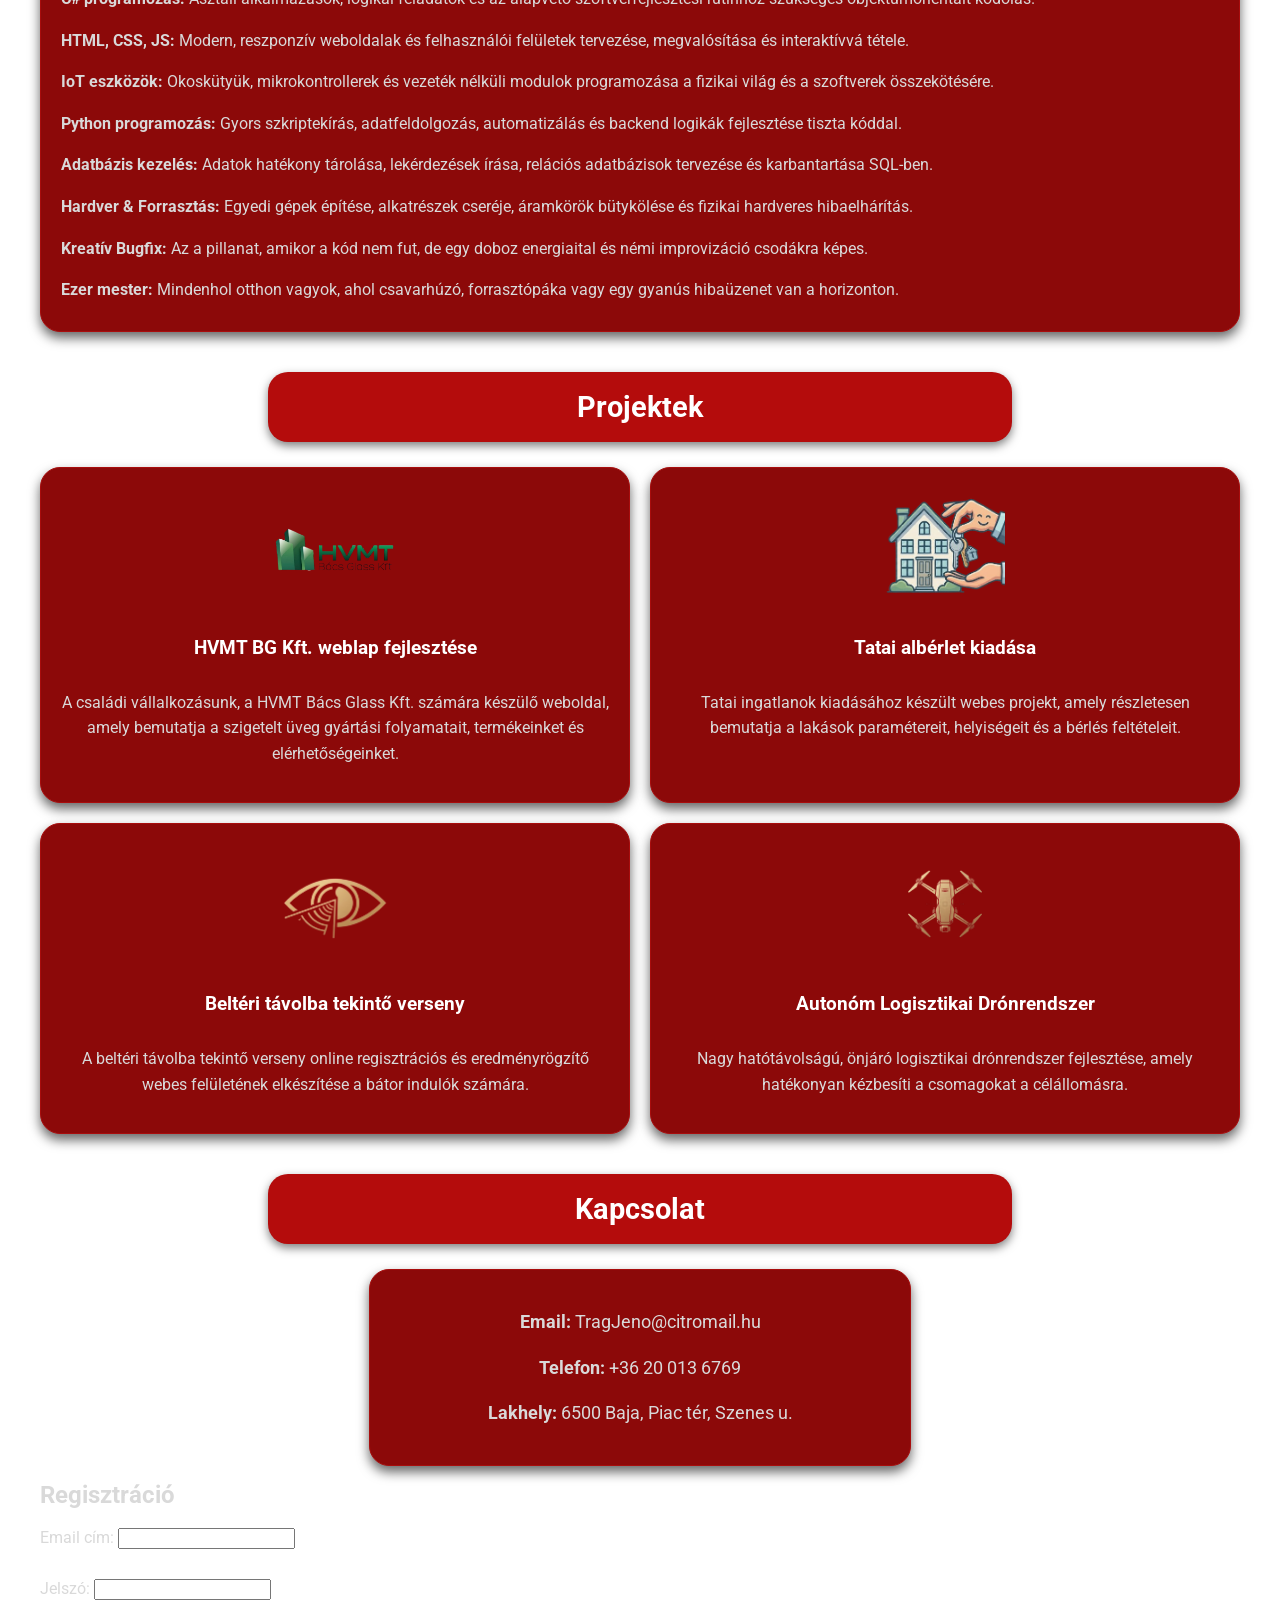
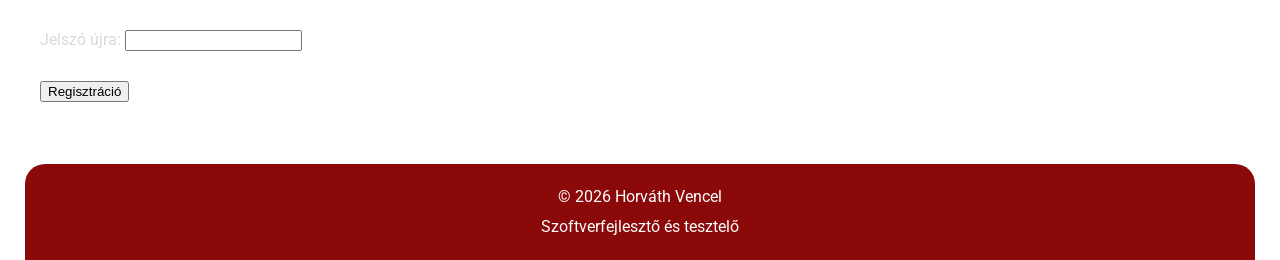
==== commit eeeab20c: "js3" ====
--- a/index.html
+++ b/index.html
@@ -143,12 +143,27 @@
                 <p><strong>Lakhely:</strong> 6500 Baja, Piac tér, Szenes u.</p>
             </div>
         </section>
-        <div>
-            <input type="text" id="emailInput" placeholder="Írd be az email címed">
-            <input type="password" id="passwordInput" placeholder="Írd be a jelszavad">
-            <input type="text" id="passwordInput2" placeholder="Írd be a jelszavad újra">
-            <button id="loginButton">Bejelentkezés</button>
-        </div>
+        <h2>Regisztráció</h2>
+
+    <form id="registerForm">
+
+        <label>Email cím:</label>
+        <input type="email" id="email">
+        <br><br>
+
+        <label>Jelszó:</label>
+        <input type="password" id="password">
+        <br><br>
+
+        <label>Jelszó újra:</label>
+        <input type="password" id="password2">
+        <br><br>
+
+        <button type="submit">Regisztráció</button>
+
+    </form>
+            
+        
     </main>
 
 
